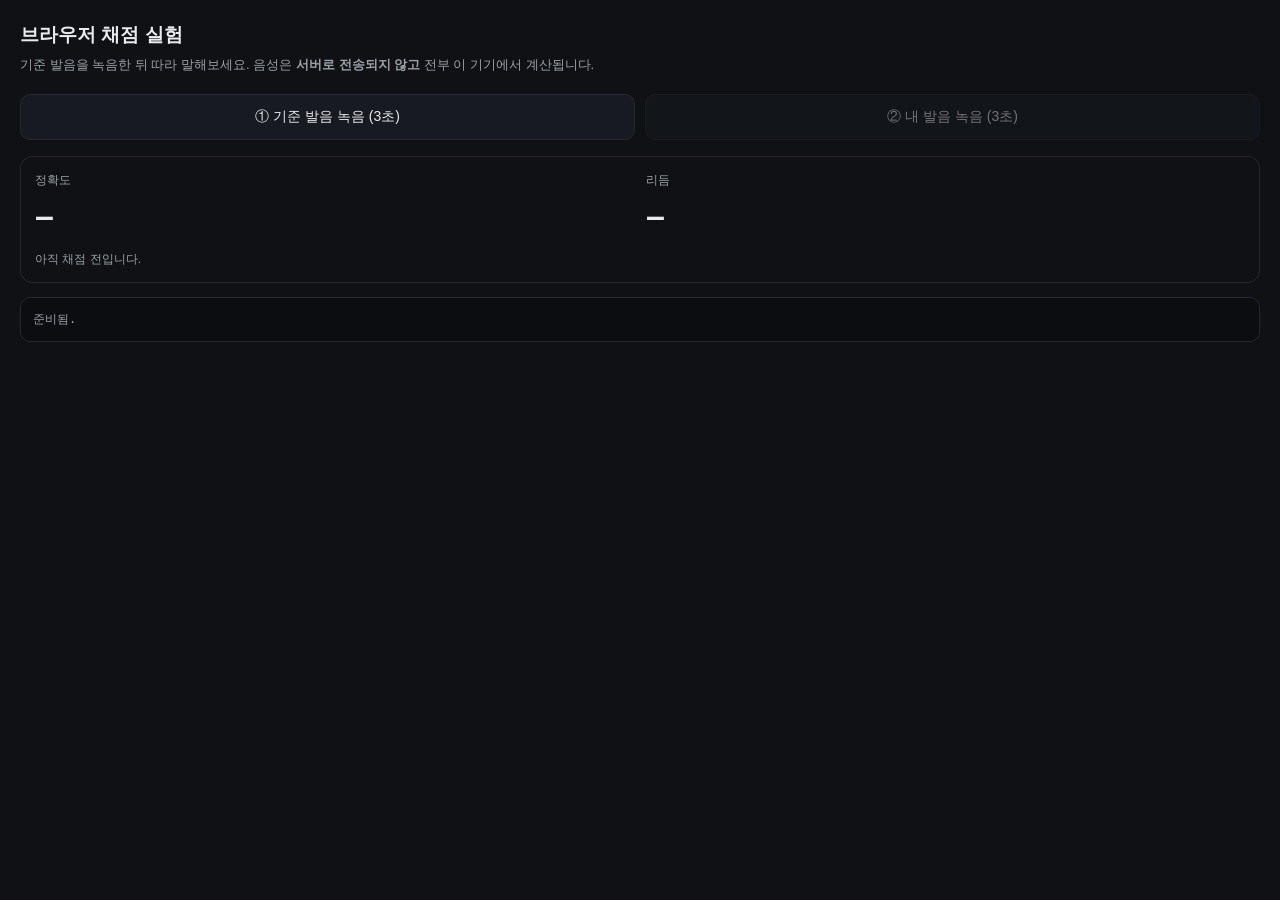
==== static/proto-light.html @ ca1880d4 "feat(proto): 브라우저 채점 프로토타입(로그멜+DTW, 서버 전송 0)" ====
<!doctype html>
<html lang="ko">
<head>
<meta charset="utf-8" />
<meta name="viewport" content="width=device-width,initial-scale=1,viewport-fit=cover" />
<title>Langclip · 브라우저 채점 실험</title>
<style>
  :root { --bg:#0f1115; --fg:#e8eaed; --dim:#9aa0a6; --line:#242830; --ok:#4ade80; }
  * { box-sizing:border-box; }
  body { margin:0; padding:20px; background:var(--bg); color:var(--fg);
         font:15px/1.55 -apple-system,"Segoe UI",Roboto,"Noto Sans KR",sans-serif; }
  h1 { font-size:19px; margin:0 0 6px; font-weight:600; }
  .sub { color:var(--dim); font-size:13px; margin:0 0 18px; }
  .row { display:flex; gap:10px; flex-wrap:wrap; margin-bottom:16px; }
  button { flex:1 1 150px; padding:13px 14px; border-radius:10px; border:1px solid var(--line);
           background:#171a20; color:var(--fg); font-size:14px; font-weight:500; cursor:pointer; }
  button:disabled { opacity:.45; cursor:default; }
  .panel { border:1px solid var(--line); border-radius:12px; padding:14px; margin-bottom:14px; }
  .big { font-size:34px; font-weight:700; letter-spacing:-.5px; }
  .lbl { color:var(--dim); font-size:12px; }
  .grid { display:grid; grid-template-columns:repeat(2,1fr); gap:12px; }
  pre { background:#0b0d11; border:1px solid var(--line); border-radius:10px; padding:12px;
        font-size:12px; color:var(--dim); overflow:auto; max-height:260px; white-space:pre-wrap; }
  .hint { color:var(--dim); font-size:12px; }
</style>
</head>
<body>
  <h1>브라우저 채점 실험</h1>
  <p class="sub">기준 발음을 녹음한 뒤 따라 말해보세요. 음성은 <b>서버로 전송되지 않고</b> 전부 이 기기에서 계산됩니다.</p>

  <div class="row">
    <button id="recA">① 기준 발음 녹음 (3초)</button>
    <button id="recB" disabled>② 내 발음 녹음 (3초)</button>
  </div>

  <div class="panel">
    <div class="grid">
      <div><div class="lbl">정확도</div><div class="big" id="sAcc">–</div></div>
      <div><div class="lbl">리듬</div><div class="big" id="sRhy">–</div></div>
    </div>
    <div class="hint" id="verdict" style="margin-top:8px;">아직 채점 전입니다.</div>
  </div>

  <pre id="log">준비됨.</pre>

<script>
"use strict";
const SR = 16000, WIN = 400, HOP = 320, NFFT = 512, NMEL = 24, FPS = SR / HOP;
const logEl = document.getElementById("log");
const lines = [];
function log() {
  lines.push(Array.prototype.join.call(arguments, " "));
  logEl.textContent = lines.join("\n");
  logEl.scrollTop = logEl.scrollHeight;
}

/* ---------- 1. 녹음 ---------- */
async function record(sec) {
  const stream = await navigator.mediaDevices.getUserMedia({
    audio: { echoCancellation: false, noiseSuppression: false, autoGainControl: false }
  });
  const mr = new MediaRecorder(stream);
  const chunks = [];
  mr.ondataavailable = function (e) { if (e.data && e.data.size) chunks.push(e.data); };
  mr.start();
  await new Promise(function (r) { setTimeout(r, sec * 1000); });
  mr.stop();
  await new Promise(function (r) { mr.onstop = r; });
  stream.getTracks().forEach(function (t) { t.stop(); });
  return new Blob(chunks, { type: mr.mimeType || "audio/webm" });
}

async function toPcm16k(blob) {
  const buf = await blob.arrayBuffer();
  const AC = window.AudioContext || window.webkitAudioContext;
  const tmp = new AC();
  const dec = await tmp.decodeAudioData(buf);
  tmp.close();
  const mono = new AC();
  const src = mono.createBufferSource();
  const mb = mono.createBuffer(1, dec.length, dec.sampleRate);
  const ch0 = dec.getChannelData(0);
  const ch1 = dec.numberOfChannels > 1 ? dec.getChannelData(1) : null;
  const dst = mb.getChannelData(0);
  for (let i = 0; i < dec.length; i++) dst[i] = ch1 ? (ch0[i] + ch1[i]) / 2 : ch0[i];
  src.buffer = mb;
  src.connect(mono.destination);
  const off = new OfflineAudioContext(1, Math.max(1, Math.ceil(dec.duration * SR)), SR);
  const src2 = off.createBufferSource();
  src2.buffer = mb;
  src2.connect(off.destination);
  src2.start();
  const out = await off.startRendering();
  mono.close();
  return out.getChannelData(0);
}

/* ---------- 2. 로그멜 ---------- */
const hz2mel = function (f) { return 2595 * Math.log10(1 + f / 700); };
const mel2hz = function (m) { return 700 * (Math.pow(10, m / 2595) - 1); };
let BANK = null;
function melBank() {
  if (BANK) return BANK;
  const lo = hz2mel(80), hi = hz2mel(7600), pts = [];
  for (let i = 0; i < NMEL + 2; i++) pts.push(mel2hz(lo + (hi - lo) * i / (NMEL + 1)));
  const binHz = SR / NFFT, out = [];
  for (let m = 1; m <= NMEL; m++) {
    const f0 = pts[m - 1], f1 = pts[m], f2 = pts[m + 1];
    const w = new Float32Array(NFFT / 2 + 1);
    for (let k = 0; k <= NFFT / 2; k++) {
      const f = k * binHz;
      if (f >= f0 && f <= f1) w[k] = (f - f0) / (f1 - f0);
      else if (f > f1 && f <= f2) w[k] = (f2 - f) / (f2 - f1);
    }
    out.push(w);
  }
  BANK = out;
  return out;
}

function fft(re, im) {
  const n = re.length;
  for (let i = 1, j = 0; i < n; i++) {
    let bit = n >> 1;
    for (; j & bit; bit >>= 1) j ^= bit;
    j ^= bit;
    if (i < j) {
      let t = re[i]; re[i] = re[j]; re[j] = t;
      t = im[i]; im[i] = im[j]; im[j] = t;
    }
  }
  for (let len = 2; len <= n; len <<= 1) {
    const ang = -2 * Math.PI / len, wr = Math.cos(ang), wi = Math.sin(ang), half = len >> 1;
    for (let i = 0; i < n; i += len) {
      let cr = 1, ci = 0;
      for (let k = 0; k < half; k++) {
        const ur = re[i + k], ui = im[i + k];
        const vr = re[i + k + half] * cr - im[i + k + half] * ci;
        const vi = re[i + k + half] * ci + im[i + k + half] * cr;
        re[i + k] = ur + vr; im[i + k] = ui + vi;
        re[i + k + half] = ur - vr; im[i + k + half] = ui - vi;
        const ncr = cr * wr - ci * wi;
        ci = cr * wi + ci * wr; cr = ncr;
      }
    }
  }
}

function trimSilence(pcm) {
  const fr = Math.floor((pcm.length - WIN) / HOP) + 1;
  if (fr < 3) return pcm;
  const e = new Float32Array(fr);
  for (let i = 0; i < fr; i++) {
    let s = 0;
    for (let k = 0; k < WIN; k++) { const v = pcm[i * HOP + k]; s += v * v; }
    e[i] = Math.sqrt(s / WIN);
  }
  const mx = Math.max.apply(null, e);
  if (mx < 1e-4) return pcm;
  const th = mx * 0.08;
  let a = 0, b = fr - 1;
  while (a < fr && e[a] < th) a++;
  while (b > a && e[b] < th) b--;
  a = Math.max(0, a - 2);
  b = Math.min(fr - 1, b + 2);
  return pcm.slice(a * HOP, Math.min(pcm.length, b * HOP + WIN));
}

function logmel(pcm) {
  const y = trimSilence(pcm);
  const bank = melBank();
  const fr = Math.floor((y.length - WIN) / HOP) + 1;
  const win = new Float32Array(WIN);
  for (let i = 0; i < WIN; i++) win[i] = 0.5 - 0.5 * Math.cos(2 * Math.PI * i / (WIN - 1));
  const out = [];
  const re = new Float32Array(NFFT), im = new Float32Array(NFFT);
  for (let i = 0; i < fr; i++) {
    re.fill(0); im.fill(0);
    const base = i * HOP;
    for (let k = 0; k < WIN; k++) re[k] = y[base + k] * win[k];
    fft(re, im);
    const row = new Float32Array(NMEL);
    for (let m = 0; m < NMEL; m++) {
      let s = 0;
      const w = bank[m];
      for (let k = 0; k <= NFFT / 2; k++) s += (re[k] * re[k] + im[k] * im[k]) * w[k];
      row[m] = Math.log(s + 1e-10);
    }
    out.push(row);
  }
  const mu = new Float32Array(NMEL);
  for (let i = 0; i < out.length; i++) for (let m = 0; m < NMEL; m++) mu[m] += out[i][m] / out.length;
  for (let i = 0; i < out.length; i++) for (let m = 0; m < NMEL; m++) out[i][m] -= mu[m];
  return { feats: out, frames: out.length, dur: y.length / SR };
}

/* ---------- 3. DTW ---------- */
function dtwDist(A, B, bandRatio) {
  bandRatio = bandRatio || 0.3;
  const n = A.length, m = B.length, d = NMEL;
  const band = Math.max(8, Math.floor(Math.max(n, m) * bandRatio));
  let prev = new Float64Array(m + 1).fill(Infinity);
  prev[0] = 0;
  for (let i = 1; i <= n; i++) {
    const cur = new Float64Array(m + 1).fill(Infinity);
    const lo = Math.max(1, i - band), hi = Math.min(m, i + band);
    for (let j = lo; j <= hi; j++) {
      let c = 0;
      const ai = A[i - 1], bj = B[j - 1];
      for (let k = 0; k < d; k++) { const x = ai[k] - bj[k]; c += x * x; }
      const mn = Math.min(prev[j], prev[j - 1], cur[j - 1]);
      cur[j] = c + mn;
    }
    prev = cur;
  }
  return prev[m] / (Math.max(n, m) * d);
}

/* ---------- 4. 점수 ---------- */
function mapScore(d, d0, k) { return 100 / (1 + Math.exp(k * (d - d0))); }

function scoreOf(ref, take) {
  const d = dtwDist(ref.feats, take.feats);
  const ratio = take.dur / Math.max(0.001, ref.dur);
  const rhy = 100 - Math.min(100, Math.abs(Math.log(Math.max(0.2, ratio))) * 90);
  const acc = mapScore(d, 0.85, 5.2);
  return { d: d, ratio: ratio, acc: acc, rhy: rhy };
}

/* ---------- 5. UI ---------- */
let REF = null, TAKE = null;
const bA = document.getElementById("recA");
const bB = document.getElementById("recB");
const sAcc = document.getElementById("sAcc");
const sRhy = document.getElementById("sRhy");
const verdict = document.getElementById("verdict");

bA.onclick = async function () {
  try {
    log("① 녹음 중… 3초간 문장을 읽어주세요.");
    bA.disabled = true; bA.textContent = "녹음 중…";
    const blob = await record(3);
    let t = performance.now();
    const pcm = await toPcm16k(blob);
    const tDec = performance.now() - t;
    t = performance.now();
    REF = logmel(pcm);
    const tFeat = performance.now() - t;
    log("기준: 프레임 " + REF.frames + " (" + NMEL + "차원), 길이 " + REF.dur.toFixed(2) + "s");
    log("  디코딩 " + tDec.toFixed(0) + "ms / 특징 " + tFeat.toFixed(0) + "ms");
    bA.textContent = "① 기준 다시 녹음";
    bB.disabled = false;
    verdict.textContent = "이제 ②를 눌러 같은 문장을 따라 말해보세요.";
  } catch (e) {
    log("오류: " + e.message);
    bA.disabled = false;
    bA.textContent = "① 기준 발음 녹음 (3초)";
  }
};

bB.onclick = async function () {
  if (!REF) return;
  try {
    log("② 녹음 중… 3초간 따라 말해주세요.");
    bB.disabled = true; bB.textContent = "녹음 중…";
    const blob = await record(3);
    let t = performance.now();
    const pcm = await toPcm16k(blob);
    const tDec = performance.now() - t;
    t = performance.now();
    TAKE = logmel(pcm);
    const tFeat = performance.now() - t;
    t = performance.now();
    const r = scoreOf(REF, TAKE);
    const tDtw = performance.now() - t;

    sAcc.textContent = r.acc.toFixed(0);
    sRhy.textContent = r.rhy.toFixed(0);
    verdict.textContent = r.acc >= 80 ? "아주 좋습니다." : r.acc >= 60 ? "거의 맞았습니다. 조금 더 또렷하게." : "다시 시도해보세요.";
    log("내 발음: 프레임 " + TAKE.frames + ", 길이 " + TAKE.dur.toFixed(2) + "s");
    log("  디코딩 " + tDec.toFixed(0) + "ms / 특징 " + tFeat.toFixed(0) + "ms / DTW " + tDtw.toFixed(1) + "ms");
    log("  정규화 거리 d = " + r.d.toFixed(3) + ", 길이비 = " + r.ratio.toFixed(2));
    log("  정확도 " + r.acc.toFixed(1) + " / 리듬 " + r.rhy.toFixed(1));
    log("  총 연산 " + (tDec + tFeat + tDtw).toFixed(0) + "ms, 서버 전송 0바이트");
    bB.textContent = "② 다시 녹음";
    bB.disabled = false;
  } catch (e) {
    log("오류: " + e.message);
    bB.disabled = false;
    bB.textContent = "② 내 발음 녹음 (3초)";
  }
};
</script>
</body>
</html>
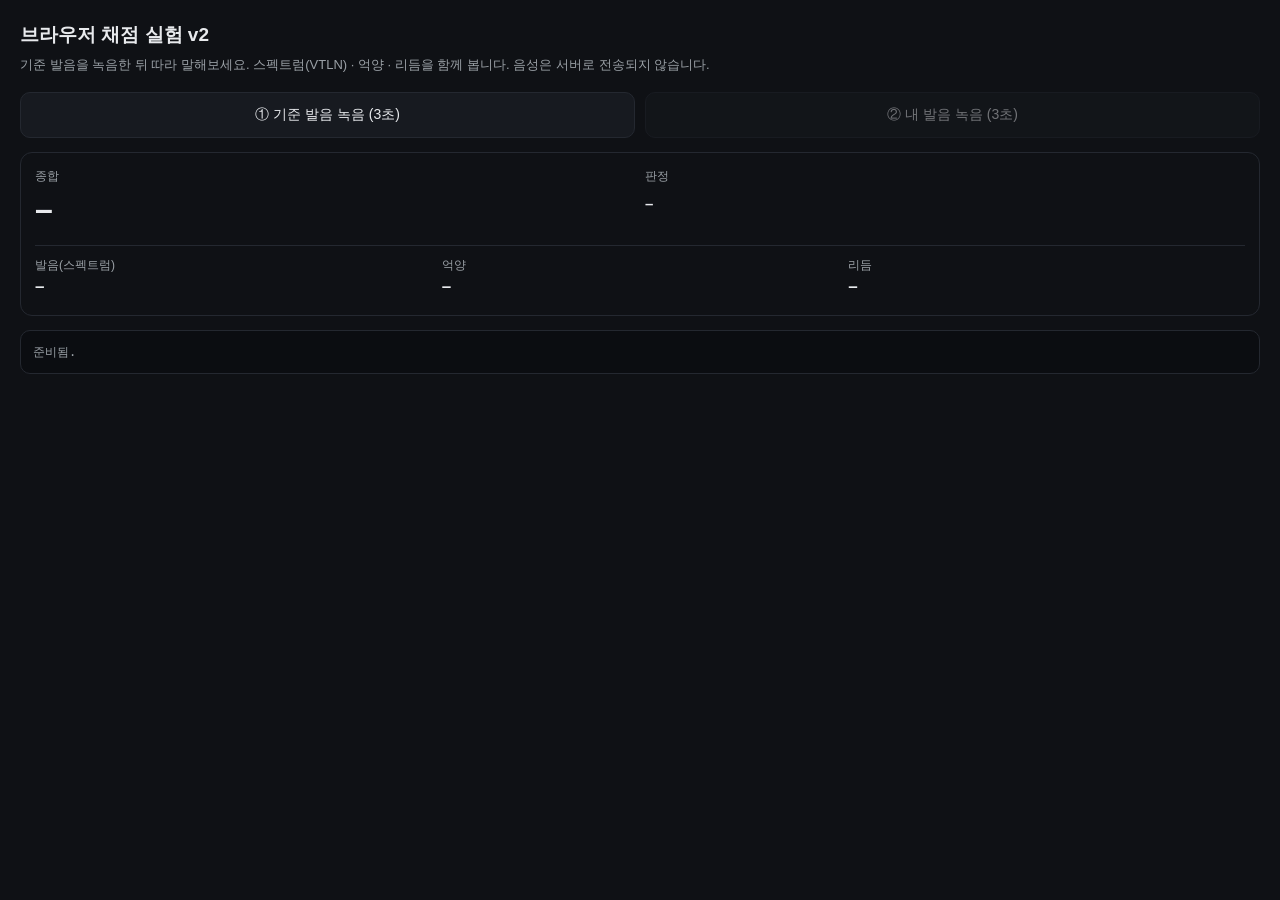
==== commit c936f657: "feat(proto): VTLN(화자 음색 정규화) + 억양/리듬 축 추가, 3축 종합 점수" ====
--- a/static/proto-light.html
+++ b/static/proto-light.html
@@ -3,30 +3,33 @@
 <head>
 <meta charset="utf-8" />
 <meta name="viewport" content="width=device-width,initial-scale=1,viewport-fit=cover" />
-<title>Langclip · 브라우저 채점 실험</title>
+<title>Langclip · 브라우저 채점 실험 v2</title>
 <style>
-  :root { --bg:#0f1115; --fg:#e8eaed; --dim:#9aa0a6; --line:#242830; --ok:#4ade80; }
+  :root { --bg:#0f1115; --fg:#e8eaed; --dim:#9aa0a6; --line:#242830; --ok:#4ade80; --warn:#fbbf24; }
   * { box-sizing:border-box; }
   body { margin:0; padding:20px; background:var(--bg); color:var(--fg);
          font:15px/1.55 -apple-system,"Segoe UI",Roboto,"Noto Sans KR",sans-serif; }
   h1 { font-size:19px; margin:0 0 6px; font-weight:600; }
-  .sub { color:var(--dim); font-size:13px; margin:0 0 18px; }
-  .row { display:flex; gap:10px; flex-wrap:wrap; margin-bottom:16px; }
+  .sub { color:var(--dim); font-size:13px; margin:0 0 16px; }
+  .row { display:flex; gap:10px; flex-wrap:wrap; margin-bottom:14px; }
   button { flex:1 1 150px; padding:13px 14px; border-radius:10px; border:1px solid var(--line);
            background:#171a20; color:var(--fg); font-size:14px; font-weight:500; cursor:pointer; }
   button:disabled { opacity:.45; cursor:default; }
   .panel { border:1px solid var(--line); border-radius:12px; padding:14px; margin-bottom:14px; }
-  .big { font-size:34px; font-weight:700; letter-spacing:-.5px; }
+  .big { font-size:32px; font-weight:700; letter-spacing:-.5px; }
   .lbl { color:var(--dim); font-size:12px; }
-  .grid { display:grid; grid-template-columns:repeat(2,1fr); gap:12px; }
+  .grid { display:grid; grid-template-columns:repeat(2,1fr); gap:10px; }
+  .grid3 { display:grid; grid-template-columns:repeat(3,1fr); gap:10px; margin-top:10px;
+           border-top:1px solid var(--line); padding-top:10px; }
+  .sm { font-size:17px; font-weight:600; }
   pre { background:#0b0d11; border:1px solid var(--line); border-radius:10px; padding:12px;
-        font-size:12px; color:var(--dim); overflow:auto; max-height:260px; white-space:pre-wrap; }
+        font-size:12px; color:var(--dim); overflow:auto; max-height:300px; white-space:pre-wrap; }
   .hint { color:var(--dim); font-size:12px; }
 </style>
 </head>
 <body>
-  <h1>브라우저 채점 실험</h1>
-  <p class="sub">기준 발음을 녹음한 뒤 따라 말해보세요. 음성은 <b>서버로 전송되지 않고</b> 전부 이 기기에서 계산됩니다.</p>
+  <h1>브라우저 채점 실험 v2</h1>
+  <p class="sub">기준 발음을 녹음한 뒤 따라 말해보세요. 스펙트럼(VTLN) · 억양 · 리듬을 함께 봅니다. 음성은 서버로 전송되지 않습니다.</p>
 
   <div class="row">
     <button id="recA">① 기준 발음 녹음 (3초)</button>
@@ -35,17 +38,22 @@
 
   <div class="panel">
     <div class="grid">
-      <div><div class="lbl">정확도</div><div class="big" id="sAcc">–</div></div>
-      <div><div class="lbl">리듬</div><div class="big" id="sRhy">–</div></div>
+      <div><div class="lbl">종합</div><div class="big" id="sAll">–</div></div>
+      <div><div class="lbl">판정</div><div class="big" id="sVerd" style="font-size:15px;line-height:1.4;padding-top:8px;">–</div></div>
     </div>
-    <div class="hint" id="verdict" style="margin-top:8px;">아직 채점 전입니다.</div>
+    <div class="grid3">
+      <div><div class="lbl">발음(스펙트럼)</div><div class="sm" id="sSpec">–</div></div>
+      <div><div class="lbl">억양</div><div class="sm" id="sF0">–</div></div>
+      <div><div class="lbl">리듬</div><div class="sm" id="sRhy">–</div></div>
+    </div>
   </div>
 
   <pre id="log">준비됨.</pre>
 
 <script>
 "use strict";
-const SR = 16000, WIN = 400, HOP = 320, NFFT = 512, NMEL = 24, FPS = SR / HOP;
+const SR = 16000, WIN = 400, HOP = 320, NFFT = 512, NMEL = 24;
+const ALPHAS = [0.88, 0.90, 0.92, 0.95, 0.98, 1.0, 1.02, 1.05, 1.08, 1.10, 1.12];
 const logEl = document.getElementById("log");
 const lines = [];
 function log() {
@@ -54,7 +62,7 @@
   logEl.scrollTop = logEl.scrollHeight;
 }
 
-/* ---------- 1. 녹음 ---------- */
+/* ============ 녹음 / 디코딩 ============ */
 async function record(sec) {
   const stream = await navigator.mediaDevices.getUserMedia({
     audio: { echoCancellation: false, noiseSuppression: false, autoGainControl: false }
@@ -70,42 +78,50 @@
   return new Blob(chunks, { type: mr.mimeType || "audio/webm" });
 }
 
-async function toPcm16k(blob) {
+async function blobToPcm(blob) {
   const buf = await blob.arrayBuffer();
   const AC = window.AudioContext || window.webkitAudioContext;
   const tmp = new AC();
   const dec = await tmp.decodeAudioData(buf);
   tmp.close();
-  const mono = new AC();
-  const src = mono.createBufferSource();
-  const mb = mono.createBuffer(1, dec.length, dec.sampleRate);
+  return resample16k(dec);
+}
+
+async function resample16k(dec) {
+  const AC = window.AudioContext || window.webkitAudioContext;
+  const ctx = new AC();
+  const mono = ctx.createBuffer(1, dec.length, dec.sampleRate);
   const ch0 = dec.getChannelData(0);
   const ch1 = dec.numberOfChannels > 1 ? dec.getChannelData(1) : null;
-  const dst = mb.getChannelData(0);
+  const dst = mono.getChannelData(0);
   for (let i = 0; i < dec.length; i++) dst[i] = ch1 ? (ch0[i] + ch1[i]) / 2 : ch0[i];
-  src.buffer = mb;
-  src.connect(mono.destination);
   const off = new OfflineAudioContext(1, Math.max(1, Math.ceil(dec.duration * SR)), SR);
-  const src2 = off.createBufferSource();
-  src2.buffer = mb;
-  src2.connect(off.destination);
-  src2.start();
+  const src = off.createBufferSource();
+  src.buffer = mono;
+  src.connect(off.destination);
+  src.start();
   const out = await off.startRendering();
-  mono.close();
+  ctx.close();
   return out.getChannelData(0);
 }
 
-/* ---------- 2. 로그멜 ---------- */
+/* ============ FFT / 멜 ============ */
 const hz2mel = function (f) { return 2595 * Math.log10(1 + f / 700); };
 const mel2hz = function (m) { return 700 * (Math.pow(10, m / 2595) - 1); };
-let BANK = null;
-function melBank() {
-  if (BANK) return BANK;
+
+const BANK_CACHE = {};
+function melBank(alpha) {
+  const key = alpha.toFixed(2);
+  if (BANK_CACHE[key]) return BANK_CACHE[key];
   const lo = hz2mel(80), hi = hz2mel(7600), pts = [];
   for (let i = 0; i < NMEL + 2; i++) pts.push(mel2hz(lo + (hi - lo) * i / (NMEL + 1)));
   const binHz = SR / NFFT, out = [];
   for (let m = 1; m <= NMEL; m++) {
-    const f0 = pts[m - 1], f1 = pts[m], f2 = pts[m + 1];
+    // VTLN: 목표 주파수를 alpha 배로 늘려 필터를 이동
+    const c = pts[m] * alpha;
+    const f0 = c - (c - pts[m - 1]) / alpha;
+    const f1 = c;
+    const f2 = c + (pts[m + 1] - c) / alpha;
     const w = new Float32Array(NFFT / 2 + 1);
     for (let k = 0; k <= NFFT / 2; k++) {
       const f = k * binHz;
@@ -114,7 +130,7 @@
     }
     out.push(w);
   }
-  BANK = out;
+  BANK_CACHE[key] = out;
   return out;
 }
 
@@ -146,7 +162,8 @@
   }
 }
 
-function trimSilence(pcm) {
+/* 무음 트리밍: 양 끝 조용한 구간 제거 */
+function trim(pcm) {
   const fr = Math.floor((pcm.length - WIN) / HOP) + 1;
   if (fr < 3) return pcm;
   const e = new Float32Array(fr);
@@ -157,7 +174,7 @@
   }
   const mx = Math.max.apply(null, e);
   if (mx < 1e-4) return pcm;
-  const th = mx * 0.08;
+  const th = mx * 0.12;
   let a = 0, b = fr - 1;
   while (a < fr && e[a] < th) a++;
   while (b > a && e[b] < th) b--;
@@ -166,38 +183,73 @@
   return pcm.slice(a * HOP, Math.min(pcm.length, b * HOP + WIN));
 }
 
-function logmel(pcm) {
-  const y = trimSilence(pcm);
-  const bank = melBank();
+/* ============ 특징 추출 ============ */
+function analyze(pcm) {
+  const y = trim(pcm);
   const fr = Math.floor((y.length - WIN) / HOP) + 1;
   const win = new Float32Array(WIN);
   for (let i = 0; i < WIN; i++) win[i] = 0.5 - 0.5 * Math.cos(2 * Math.PI * i / (WIN - 1));
-  const out = [];
   const re = new Float32Array(NFFT), im = new Float32Array(NFFT);
+  const spec = [], rms = new Float32Array(fr), f0 = new Float32Array(fr);
   for (let i = 0; i < fr; i++) {
+    const base = i * HOP;
     re.fill(0); im.fill(0);
-    const base = i * HOP;
-    for (let k = 0; k < WIN; k++) re[k] = y[base + k] * win[k];
+    let en = 0;
+    for (let k = 0; k < WIN; k++) { const v = y[base + k]; en += v * v; re[k] = v * win[k]; }
+    rms[i] = Math.sqrt(en / WIN);
     fft(re, im);
-    const row = new Float32Array(NMEL);
+    const p = new Float32Array(NFFT / 2 + 1);
+    for (let k = 0; k <= NFFT / 2; k++) p[k] = re[k] * re[k] + im[k] * im[k];
+    spec.push(p);
+    f0[i] = pitchOf(y, base);
+  }
+  return { y: y, spec: spec, rms: rms, f0: f0, frames: fr, dur: y.length / SR };
+}
+
+/* 자기상관 기반 피치 (70~400Hz) */
+function pitchOf(y, base) {
+  const minLag = Math.floor(SR / 400), maxLag = Math.floor(SR / 70);
+  let best = 0, bestLag = 0, e0 = 0;
+  for (let k = 0; k < WIN; k++) { const v = y[base + k]; e0 += v * v; }
+  if (e0 < 1e-6) return 0;
+  for (let lag = minLag; lag <= maxLag; lag++) {
+    let s = 0, e1 = 0;
+    for (let k = 0; k + lag < WIN; k++) { s += y[base + k] * y[base + k + lag]; e1 += y[base + k + lag] * y[base + k + lag]; }
+    const r = s / Math.sqrt(e0 * e1 + 1e-12);
+    if (r > best) { best = r; bestLag = lag; }
+  }
+  if (best < 0.28 || !bestLag) return 0;
+  return SR / bestLag;
+}
+
+/* 스펙트럼 → 로그멜 (CMN + 프레임 단위벡터) */
+function melFeats(spec, alpha) {
+  const bank = melBank(alpha), fr = spec.length, out = [];
+  for (let i = 0; i < fr; i++) {
+    const p = spec[i], row = new Float32Array(NMEL);
     for (let m = 0; m < NMEL; m++) {
       let s = 0;
       const w = bank[m];
-      for (let k = 0; k <= NFFT / 2; k++) s += (re[k] * re[k] + im[k] * im[k]) * w[k];
+      for (let k = 0; k <= NFFT / 2; k++) s += p[k] * w[k];
       row[m] = Math.log(s + 1e-10);
     }
     out.push(row);
   }
   const mu = new Float32Array(NMEL);
-  for (let i = 0; i < out.length; i++) for (let m = 0; m < NMEL; m++) mu[m] += out[i][m] / out.length;
-  for (let i = 0; i < out.length; i++) for (let m = 0; m < NMEL; m++) out[i][m] -= mu[m];
-  return { feats: out, frames: out.length, dur: y.length / SR };
-}
-
-/* ---------- 3. DTW ---------- */
-function dtwDist(A, B, bandRatio) {
+  for (let i = 0; i < fr; i++) for (let m = 0; m < NMEL; m++) mu[m] += out[i][m] / fr;
+  for (let i = 0; i < fr; i++) {
+    let s2 = 0;
+    for (let m = 0; m < NMEL; m++) { out[i][m] -= mu[m]; s2 += out[i][m] * out[i][m]; }
+    const inv = 1 / Math.sqrt(s2 + 1e-12);
+    for (let m = 0; m < NMEL; m++) out[i][m] *= inv;
+  }
+  return out;
+}
+
+/* ============ DTW ============ */
+function dtw(A, B, costFn, bandRatio) {
   bandRatio = bandRatio || 0.3;
-  const n = A.length, m = B.length, d = NMEL;
+  const n = A.length, m = B.length;
   const band = Math.max(8, Math.floor(Math.max(n, m) * bandRatio));
   let prev = new Float64Array(m + 1).fill(Infinity);
   prev[0] = 0;
@@ -205,35 +257,95 @@
     const cur = new Float64Array(m + 1).fill(Infinity);
     const lo = Math.max(1, i - band), hi = Math.min(m, i + band);
     for (let j = lo; j <= hi; j++) {
-      let c = 0;
-      const ai = A[i - 1], bj = B[j - 1];
-      for (let k = 0; k < d; k++) { const x = ai[k] - bj[k]; c += x * x; }
       const mn = Math.min(prev[j], prev[j - 1], cur[j - 1]);
-      cur[j] = c + mn;
+      cur[j] = costFn(i - 1, j - 1) + mn;
     }
     prev = cur;
   }
-  return prev[m] / (Math.max(n, m) * d);
-}
-
-/* ---------- 4. 점수 ---------- */
-function mapScore(d, d0, k) { return 100 / (1 + Math.exp(k * (d - d0))); }
-
-function scoreOf(ref, take) {
-  const d = dtwDist(ref.feats, take.feats);
+  return prev[m] / Math.max(n, m);
+}
+
+/* 스펙트럼: 코사인 거리 */
+function dSpec(A, B) {
+  return dtw(A, B, function (i, j) {
+    const a = A[i], b = B[j];
+    let d = 1;
+    for (let k = 0; k < NMEL; k++) d -= a[k] * b[k];
+    return d < 0 ? 0 : d;
+  });
+}
+
+/* 억양: 중앙값 대비 로그 f0 (무성음은 0으로) */
+function f0Contour(x) {
+  const v = [], out = new Float32Array(x.f0.length);
+  for (let i = 0; i < x.f0.length; i++) if (x.f0[i] > 0) v.push(Math.log(x.f0[i]));
+  if (v.length < 5) return null;
+  v.sort(function (a, b) { return a - b; });
+  const med = v[Math.floor(v.length / 2)];
+  for (let i = 0; i < x.f0.length; i++) out[i] = x.f0[i] > 0 ? Math.log(x.f0[i]) - med : 0;
+  return out;
+}
+
+function dF0(a, b) {
+  const A = f0Contour(a), B = f0Contour(b);
+  if (!A || !B) return null;
+  return dtw(A, B, function (i, j) { const d = A[i] - B[j]; return d * d; });
+}
+
+/* 리듬: RMS 엔벨로프 (최대값 정규화) */
+function env(x) {
+  const mx = Math.max.apply(null, x.rms) || 1;
+  const out = new Float32Array(x.rms.length);
+  for (let i = 0; i < out.length; i++) out[i] = x.rms[i] / mx;
+  return out;
+}
+
+function dRhythm(a, b) {
+  const A = env(a), B = env(b);
+  return dtw(A, B, function (i, j) { const d = A[i] - B[j]; return d * d; });
+}
+
+/* ============ 점수 ============ */
+const CLAMP = function (v) { return Math.max(0, Math.min(100, v)); };
+function logistic(d, d0, k) { return 100 / (1 + Math.exp(k * (d - d0))); }
+
+function evaluate(ref, take) {
+  // VTLN: 화자 음색 차이를 alpha 로 흡수
+  let best = { d: Infinity, alpha: 1 };
+  for (let i = 0; i < ALPHAS.length; i++) {
+    const al = ALPHAS[i];
+    const B = melFeats(take.spec, al);
+    const d = dSpec(ref.specMel, B);
+    if (d < best.d) best = { d: d, alpha: al };
+  }
+  const dF = dF0(ref, take);
+  const dR = dRhythm(ref, take);
   const ratio = take.dur / Math.max(0.001, ref.dur);
-  const rhy = 100 - Math.min(100, Math.abs(Math.log(Math.max(0.2, ratio))) * 90);
-  const acc = mapScore(d, 0.85, 5.2);
-  return { d: d, ratio: ratio, acc: acc, rhy: rhy };
-}
-
-/* ---------- 5. UI ---------- */
+
+  const sSpec = logistic(best.d, 0.30, 9.0);
+  const sF0 = dF === null ? null : logistic(dF, 1.05, 1.5);
+  const sRhy = CLAMP(100 - Math.abs(Math.log(Math.max(0.2, ratio))) * 90);
+  const sRhythmShape = logistic(dR, 0.055, 45);
+
+  const rhy = Math.round((sRhy * 0.5 + sRhythmShape * 0.5));
+  const parts = [{ s: sSpec, w: 0.55 }];
+  if (sF0 !== null) parts.push({ s: sF0, w: 0.25 });
+  parts.push({ s: rhy, w: sF0 === null ? 0.45 : 0.20 });
+  let wsum = 0, acc = 0;
+  for (let i = 0; i < parts.length; i++) { acc += parts[i].s * parts[i].w; wsum += parts[i].w; }
+  acc = acc / wsum;
+
+  return {
+    acc: acc, sSpec: sSpec, sF0: sF0, rhy: rhy,
+    d: best.d, alpha: best.alpha, dF: dF, dR: dR,
+    ratio: ratio, durRatioScore: sRhy, rhythmShape: sRhythmShape
+  };
+}
+
+/* ============ UI ============ */
 let REF = null, TAKE = null;
 const bA = document.getElementById("recA");
 const bB = document.getElementById("recB");
-const sAcc = document.getElementById("sAcc");
-const sRhy = document.getElementById("sRhy");
-const verdict = document.getElementById("verdict");
 
 bA.onclick = async function () {
   try {
@@ -241,20 +353,20 @@
     bA.disabled = true; bA.textContent = "녹음 중…";
     const blob = await record(3);
     let t = performance.now();
-    const pcm = await toPcm16k(blob);
+    const pcm = await blobToPcm(blob);
     const tDec = performance.now() - t;
     t = performance.now();
-    REF = logmel(pcm);
+    const a = analyze(pcm);
+    REF = a;
+    REF.specMel = melFeats(a.spec, 1.0);
     const tFeat = performance.now() - t;
-    log("기준: 프레임 " + REF.frames + " (" + NMEL + "차원), 길이 " + REF.dur.toFixed(2) + "s");
-    log("  디코딩 " + tDec.toFixed(0) + "ms / 특징 " + tFeat.toFixed(0) + "ms");
+    log("기준: 프레임 " + a.frames + ", 길이 " + a.dur.toFixed(2) + "s, 유성음 " + Math.round(100 * voicedRatio(a)) + "%");
+    log("  디코딩 " + tDec.toFixed(0) + "ms / 분석 " + tFeat.toFixed(0) + "ms");
     bA.textContent = "① 기준 다시 녹음";
     bB.disabled = false;
-    verdict.textContent = "이제 ②를 눌러 같은 문장을 따라 말해보세요.";
   } catch (e) {
     log("오류: " + e.message);
-    bA.disabled = false;
-    bA.textContent = "① 기준 발음 녹음 (3초)";
+    bA.disabled = false; bA.textContent = "① 기준 발음 녹음 (3초)";
   }
 };
 
@@ -265,31 +377,40 @@
     bB.disabled = true; bB.textContent = "녹음 중…";
     const blob = await record(3);
     let t = performance.now();
-    const pcm = await toPcm16k(blob);
+    const pcm = await blobToPcm(blob);
     const tDec = performance.now() - t;
     t = performance.now();
-    TAKE = logmel(pcm);
+    TAKE = analyze(pcm);
     const tFeat = performance.now() - t;
     t = performance.now();
-    const r = scoreOf(REF, TAKE);
-    const tDtw = performance.now() - t;
-
-    sAcc.textContent = r.acc.toFixed(0);
-    sRhy.textContent = r.rhy.toFixed(0);
-    verdict.textContent = r.acc >= 80 ? "아주 좋습니다." : r.acc >= 60 ? "거의 맞았습니다. 조금 더 또렷하게." : "다시 시도해보세요.";
-    log("내 발음: 프레임 " + TAKE.frames + ", 길이 " + TAKE.dur.toFixed(2) + "s");
-    log("  디코딩 " + tDec.toFixed(0) + "ms / 특징 " + tFeat.toFixed(0) + "ms / DTW " + tDtw.toFixed(1) + "ms");
-    log("  정규화 거리 d = " + r.d.toFixed(3) + ", 길이비 = " + r.ratio.toFixed(2));
-    log("  정확도 " + r.acc.toFixed(1) + " / 리듬 " + r.rhy.toFixed(1));
-    log("  총 연산 " + (tDec + tFeat + tDtw).toFixed(0) + "ms, 서버 전송 0바이트");
+    const r = evaluate(REF, TAKE);
+    const tEval = performance.now() - t;
+
+    document.getElementById("sAll").textContent = Math.round(r.acc);
+    document.getElementById("sSpec").textContent = Math.round(r.sSpec);
+    document.getElementById("sF0").textContent = r.sF0 === null ? "–" : Math.round(r.sF0);
+    document.getElementById("sRhy").textContent = r.rhy;
+    document.getElementById("sVerd").textContent =
+      r.acc >= 85 ? "아주 좋아요" : r.acc >= 70 ? "거의 맞았어요" : r.acc >= 50 ? "조금 더 또렷하게" : "다시 시도";
+
+    log("내 발음: 프레임 " + TAKE.frames + ", 길이 " + TAKE.dur.toFixed(2) + "s, 유성음 " + Math.round(100 * voicedRatio(TAKE)) + "%");
+    log("  디코딩 " + tDec.toFixed(0) + "ms / 분석 " + tFeat.toFixed(0) + "ms / 채점 " + tEval.toFixed(0) + "ms");
+    log("  d_스펙트럼 " + r.d.toFixed(3) + " (VTLN α=" + r.alpha.toFixed(2) + "), d_억양 " + (r.dF === null ? "n/a" : r.dF.toFixed(3)) + ", d_리듬 " + r.dR.toFixed(4));
+    log("  길이비 " + r.ratio.toFixed(2) + " → 스펙트럼 " + Math.round(r.sSpec) + " / 억양 " + (r.sF0 === null ? "-" : Math.round(r.sF0)) + " / 리듬 " + r.rhy);
+    log("  종합 " + r.acc.toFixed(1));
     bB.textContent = "② 다시 녹음";
     bB.disabled = false;
   } catch (e) {
     log("오류: " + e.message);
-    bB.disabled = false;
-    bB.textContent = "② 내 발음 녹음 (3초)";
+    bB.disabled = false; bB.textContent = "② 내 발음 녹음 (3초)";
   }
 };
+
+function voicedRatio(x) {
+  let n = 0;
+  for (let i = 0; i < x.f0.length; i++) if (x.f0[i] > 0) n++;
+  return x.f0.length ? n / x.f0.length : 0;
+}
 </script>
 </body>
 </html>
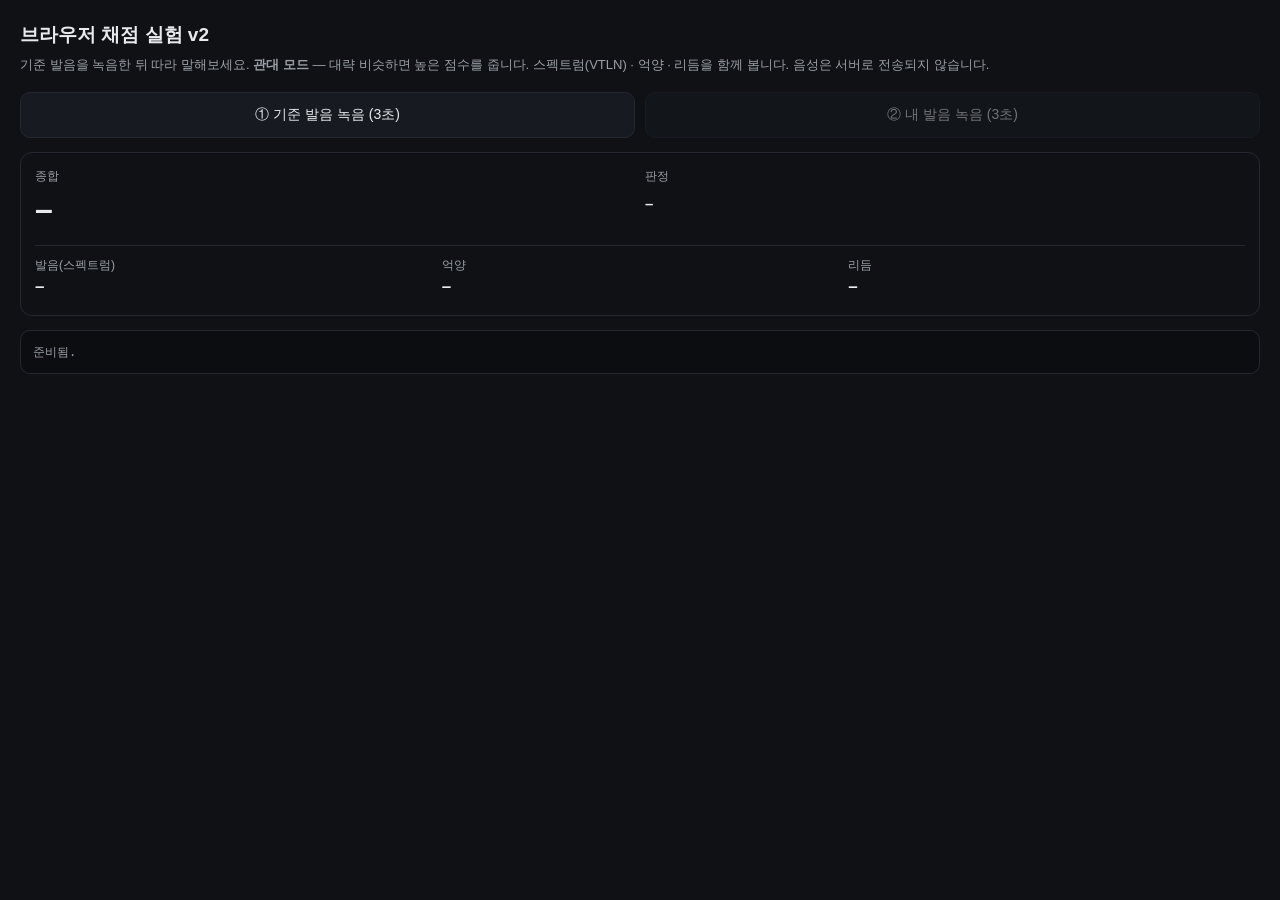
==== commit e13126c7: "feat(proto): 관대 모드 점수 곡선(대략 유사하면 높게, 감점 15% 완화)" ====
--- a/static/proto-light.html
+++ b/static/proto-light.html
@@ -29,7 +29,7 @@
 </head>
 <body>
   <h1>브라우저 채점 실험 v2</h1>
-  <p class="sub">기준 발음을 녹음한 뒤 따라 말해보세요. 스펙트럼(VTLN) · 억양 · 리듬을 함께 봅니다. 음성은 서버로 전송되지 않습니다.</p>
+  <p class="sub">기준 발음을 녹음한 뒤 따라 말해보세요. <b>관대 모드</b> — 대략 비슷하면 높은 점수를 줍니다. 스펙트럼(VTLN) · 억양 · 리듬을 함께 봅니다. 음성은 서버로 전송되지 않습니다.</p>
 
   <div class="row">
     <button id="recA">① 기준 발음 녹음 (3초)</button>
@@ -322,18 +322,20 @@
   const dR = dRhythm(ref, take);
   const ratio = take.dur / Math.max(0.001, ref.dur);
 
-  const sSpec = logistic(best.d, 0.30, 9.0);
-  const sF0 = dF === null ? null : logistic(dF, 1.05, 1.5);
-  const sRhy = CLAMP(100 - Math.abs(Math.log(Math.max(0.2, ratio))) * 90);
-  const sRhythmShape = logistic(dR, 0.055, 45);
-
-  const rhy = Math.round((sRhy * 0.5 + sRhythmShape * 0.5));
-  const parts = [{ s: sSpec, w: 0.55 }];
-  if (sF0 !== null) parts.push({ s: sF0, w: 0.25 });
-  parts.push({ s: rhy, w: sF0 === null ? 0.45 : 0.20 });
+  // 관대 모드: 대략 비슷하면 높은 점수. 상수는 여기 한 곳에서 조정
+  const sSpec = logistic(best.d, 0.55, 6.0);
+  const sF0 = dF === null ? null : logistic(dF, 2.4, 0.8);
+  const sRhy = CLAMP(100 - Math.abs(Math.log(Math.max(0.2, ratio))) * 55);
+  const sRhythmShape = logistic(dR, 0.12, 20);
+
+  const rhy = Math.round(sRhy * 0.4 + sRhythmShape * 0.6);
+  const parts = [{ s: sSpec, w: 0.45 }];
+  if (sF0 !== null) parts.push({ s: sF0, w: 0.20 });
+  parts.push({ s: rhy, w: sF0 === null ? 0.55 : 0.35 });
   let wsum = 0, acc = 0;
   for (let i = 0; i < parts.length; i++) { acc += parts[i].s * parts[i].w; wsum += parts[i].w; }
   acc = acc / wsum;
+  acc = 100 - (100 - acc) * 0.85;   // 감점 15% 완화
 
   return {
     acc: acc, sSpec: sSpec, sF0: sF0, rhy: rhy,
